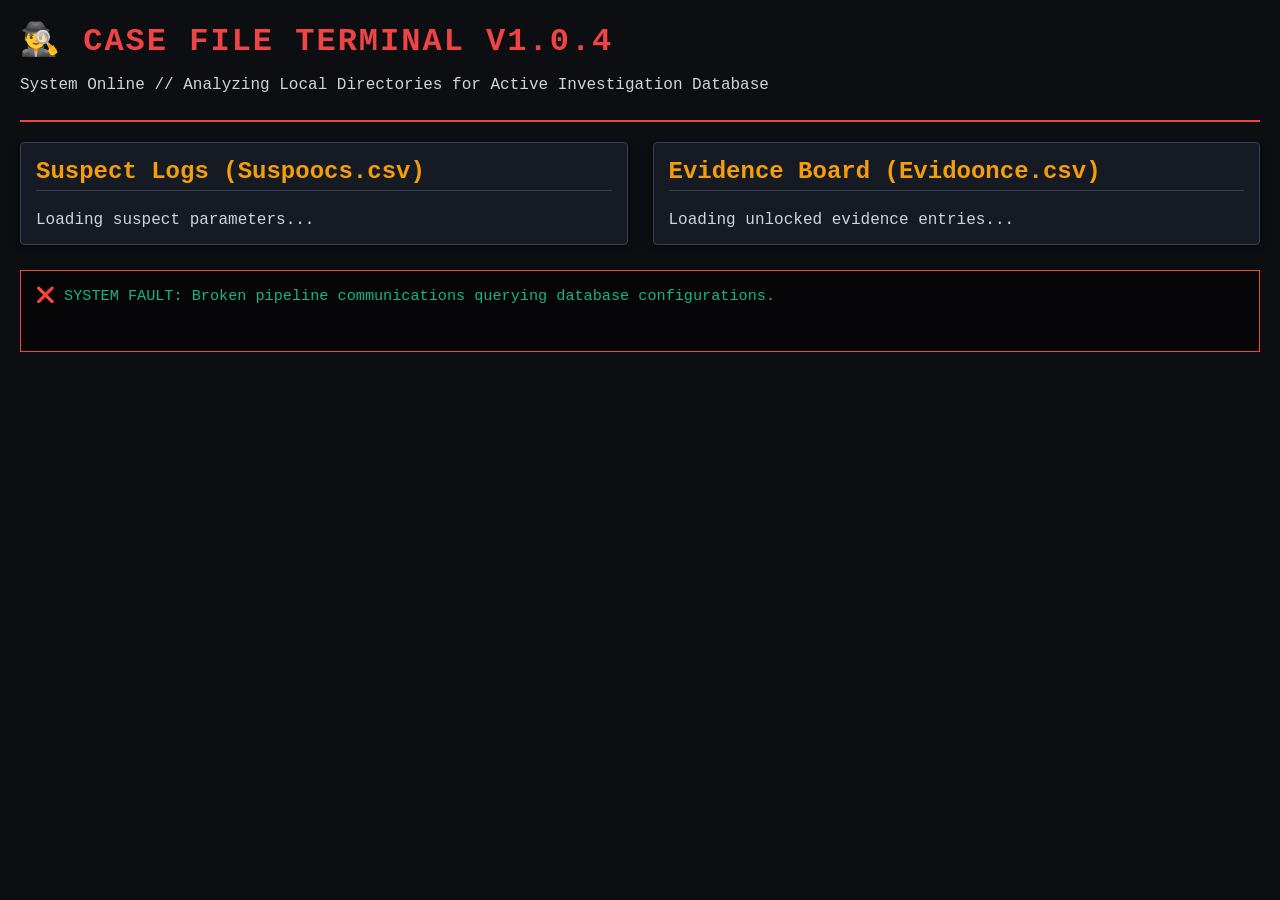
==== WebsiteCollege/index.html @ a8c86da0 "Working Prototype!!" ====
<!DOCTYPE html>
<html lang="en">
<head>
    <meta charset="UTF-8">
    <meta name="viewport" content="width=device-width, initial-scale=1.0">
    <title>CRIME SCENE INVESTIGATION TERMINAL</title>
    <style>
        body {
            font-family: 'Courier New', Courier, monospace;
            background-color: #0d0e12;
            color: #d1d5db;
            margin: 0;
            padding: 20px;
        }
        header {
            border-bottom: 2px double #ef4444;
            padding-bottom: 10px;
            margin-bottom: 20px;
        }
        h1 { color: #ef4444; margin: 0; text-transform: uppercase; letter-spacing: 2px; }
        .grid {
            display: grid;
            grid-template-columns: 1fr 1fr;
            gap: 25px;
        }
        .section-box {
            background-color: #161a22;
            border: 1px solid #374151;
            padding: 15px;
            border-radius: 4px;
            box-shadow: 0 4px 6px rgba(0,0,0,0.3);
        }
        h2 { color: #f59e0b; margin-top: 0; border-bottom: 1px solid #374151; padding-bottom: 5px; }
        .card {
            background-color: #1f2937;
            border-left: 4px solid #f59e0b;
            padding: 12px;
            margin-bottom: 10px;
            border-radius: 2px;
        }
        .evidence-card { border-left-color: #10b981; }
        .actions { margin-top: 10px; display: flex; gap: 10px; }
        button {
            font-family: 'Courier New', monospace;
            font-weight: bold;
            background-color: #374151;
            color: #fff;
            border: 1px solid #4b5563;
            padding: 6px 12px;
            cursor: pointer;
            transition: all 0.2s;
        }
        button:hover { background-color: #4b5563; }
        button.btn-accuse { background-color: #991b1b; border-color: #b91c1c; }
        button.btn-accuse:hover { background-color: #b91c1c; }
        button.btn-interrogate { background-color: #1e3a8a; border-color: #2563eb; }
        button.btn-interrogate:hover { background-color: #2563eb; }
        #log-console {
            margin-top: 25px;
            background-color: #050507;
            border: 1px solid #ef4444;
            padding: 15px;
            color: #10b981;
            font-size: 0.95rem;
            min-height: 50px;
            white-space: pre-wrap;
        }
    </style>
</head>
<body>

    <header>
        <h1>🕵️‍♂️ Case File Terminal v1.0.4</h1>
        <p>System Online // Analyzing Local Directories for Active Investigation Database</p>
    </header>

    <div class="grid">
        <!-- Suspect Profiles Section -->
        <div class="section-box">
            <h2>Suspect Logs (Suspoocs.csv)</h2>
            <div id="suspects-container">Loading suspect parameters...</div>
        </div>

        <!-- Evidence Board Section -->
        <div class="section-box">
            <h2>Evidence Board (Evidoonce.csv)</h2>
            <div id="evidence-container">Loading unlocked evidence entries...</div>
        </div>
    </div>

    <!-- Active Detective Log Output Box -->
    <div id="log-console">>> SYSTEM BOOT: Awaiting action parameters from active inspector...</div>

    <script>
        // Fetch background details and write components to layout
        async function runSystemDiagnostics() {
            try {
                // 1. Gather and populate Suspect profiles
                const suspectResponse = await fetch('/api/suspects');
                const suspects = await suspectResponse.json();
                const suspectsContainer = document.getElementById('suspects-container');
                suspectsContainer.innerHTML = '';

                suspects.forEach(suspect => {
                    // Safe mapping parameters for custom titled spreadsheets columns
                    const name = suspect.name || suspect.Name || Object.values(suspect)[0];
                    const alibi = suspect.alibi || suspect.Alibi || "No logged tracking statements.";
                    
                    const div = document.createElement('div');
                    div.className = 'card';
                    div.innerHTML = `
                        <div><strong>NAME:</strong> ${name}</div>
                        <div><strong>ALIBI:</strong> ${alibi}</div>
                        <div class="actions">
                            <button class="btn-interrogate" onclick="interrogate('${name.replace(/'/g, "\\'")}')">Interrogate</button>
                            <button class="btn-accuse" onclick="accuse('${name.replace(/'/g, "\\'")}')">Accuse Target</button>
                        </div>
                    `;
                    suspectsContainer.appendChild(div);
                });

                // 2. Gather and populate Evidence Board entries
                const evidenceResponse = await fetch('/api/evidence');
                const evidenceList = await evidenceResponse.json();
                const evidenceContainer = document.getElementById('evidence-container');
                evidenceContainer.innerHTML = '';

                if (evidenceList.length === 0 || evidenceList.error) {
                    evidenceContainer.innerHTML = '<p style="color: #6b7280;">No data items discovered on board yet.</p>';
                } else {
                    evidenceList.forEach(clue => {
                        const id = clue.id || clue.ID || "E?";
                        const description = clue.description || clue.Description || clue.details || "Undocumented item artifact properties.";
                        
                        const div = document.createElement('div');
                        div.className = 'card evidence-card';
                        div.innerHTML = `<div><strong>[${id}] LOGGED PROPERTY:</strong> ${description}</div>`;
                        evidenceContainer.appendChild(div);
                    });
                }

            } catch (error) {
                printToConsole("❌ SYSTEM FAULT: Broken pipeline communications querying database configurations.");
            }
        }

        // Post target suspect name to backend logic for interrogation progression trigger
        async function interrogate(suspectName) {
            try {
                const response = await fetch('/api/interrogate', {
                    method: 'POST',
                    headers: { 'Content-Type': 'application/json' },
                    body: JSON.stringify({ name: suspectName })
                });
                const result = await response.json();
                printToConsole(`>> Questioning ${suspectName}:\n${result.message}`);
                
                // Refresh data layers to pull any newly appended progression indices
                runSystemDiagnostics();
            } catch (err) {
                printToConsole("❌ TRANSMISSION ERROR: Questioning packet failed to deliver.");
            }
        }

        // Post choice parameters to accusation judgment route
        async function accuse(suspectName) {
            try {
                const response = await fetch('/api/accuse', {
                    method: 'POST',
                    headers: { 'Content-Type': 'application/json' },
                    body: JSON.stringify({ name: suspectName })
                });
                const result = await response.json();
                
                if (result.status === 'victory') {
                    printToConsole(`🎉 ${result.title}!\n${result.message}`);
                } else {
                    printToConsole(`🚨 ${result.title}!\n${result.message}`);
                }
            } catch (err) {
                printToConsole("❌ TRANSMISSION ERROR: Arrest warrant validation failed.");
            }
        }

        // Helper framework script printing messages onto local custom dashboard console
        function printToConsole(text) {
            document.getElementById('log-console').innerText = text;
        }

        // Run framework startup diagnostics on structural layout load completion
        window.onload = runSystemDiagnostics;
    </script>
</body>
</html>
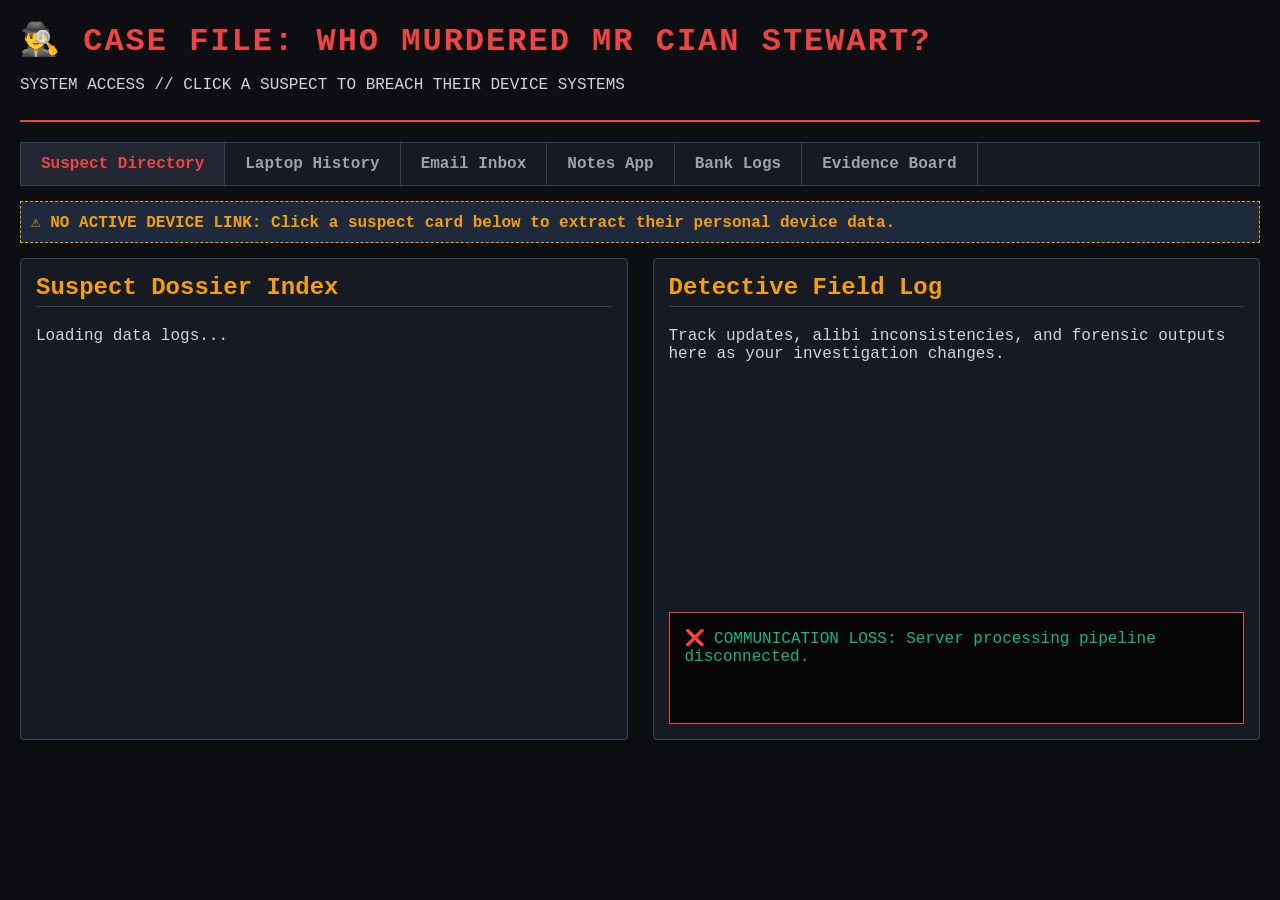
==== commit 7f6ff98c: "Finailsed game code" ====
--- a/WebsiteCollege/index.html
+++ b/WebsiteCollege/index.html
@@ -3,192 +3,268 @@
 <head>
     <meta charset="UTF-8">
     <meta name="viewport" content="width=device-width, initial-scale=1.0">
-    <title>CRIME SCENE INVESTIGATION TERMINAL</title>
+    <title>Who Murdered Mr Stewart? - Case Terminal</title>
     <style>
-        body {
-            font-family: 'Courier New', Courier, monospace;
-            background-color: #0d0e12;
-            color: #d1d5db;
-            margin: 0;
-            padding: 20px;
-        }
-        header {
-            border-bottom: 2px double #ef4444;
-            padding-bottom: 10px;
-            margin-bottom: 20px;
-        }
+        body { font-family: 'Courier New', monospace; background-color: #0d0e12; color: #d1d5db; margin: 0; padding: 20px; }
+        header { border-bottom: 2px double #ef4444; padding-bottom: 10px; margin-bottom: 20px; }
         h1 { color: #ef4444; margin: 0; text-transform: uppercase; letter-spacing: 2px; }
-        .grid {
-            display: grid;
-            grid-template-columns: 1fr 1fr;
-            gap: 25px;
-        }
-        .section-box {
-            background-color: #161a22;
-            border: 1px solid #374151;
-            padding: 15px;
-            border-radius: 4px;
-            box-shadow: 0 4px 6px rgba(0,0,0,0.3);
-        }
+        
+        .navbar ul { display: flex; list-style: none; padding: 0; background: #161a22; border: 1px solid #374151; margin: 0 0 15px 0; }
+        .navbar a { display: block; padding: 12px 20px; color: #a1a1a6; text-decoration: none; font-weight: bold; border-right: 1px solid #374151; cursor: pointer; }
+        .navbar a:hover, .navbar a.active { background: #222733; color: #ef4444; }
+        
+        .grid { display: grid; grid-template-columns: 1fr 1fr; gap: 25px; }
+        .section-box { background-color: #161a22; border: 1px solid #374151; padding: 15px; border-radius: 4px; min-height: 450px; }
+        .game-section { display: none; }
+        .game-section.active-section { display: block; }
+        
         h2 { color: #f59e0b; margin-top: 0; border-bottom: 1px solid #374151; padding-bottom: 5px; }
-        .card {
-            background-color: #1f2937;
-            border-left: 4px solid #f59e0b;
-            padding: 12px;
-            margin-bottom: 10px;
-            border-radius: 2px;
-        }
-        .evidence-card { border-left-color: #10b981; }
-        .actions { margin-top: 10px; display: flex; gap: 10px; }
-        button {
-            font-family: 'Courier New', monospace;
-            font-weight: bold;
-            background-color: #374151;
-            color: #fff;
-            border: 1px solid #4b5563;
-            padding: 6px 12px;
-            cursor: pointer;
-            transition: all 0.2s;
-        }
+        .card { background-color: #1f2937; border-left: 4px solid #f59e0b; padding: 12px; margin-bottom: 10px; border-radius: 2px; cursor: pointer; transition: 0.2s; }
+        .card:hover { background-color: #2d3748; }
+        .card.selected-suspect { border-left-color: #ef4444; background-color: #281c1c; }
+        .evidence-card { border-left-color: #10b981; cursor: default; }
+        
+        button { font-family: monospace; font-weight: bold; background-color: #374151; color: #fff; border: 1px solid #4b5563; padding: 6px 12px; cursor: pointer; margin-right: 5px; }
         button:hover { background-color: #4b5563; }
         button.btn-accuse { background-color: #991b1b; border-color: #b91c1c; }
         button.btn-accuse:hover { background-color: #b91c1c; }
-        button.btn-interrogate { background-color: #1e3a8a; border-color: #2563eb; }
-        button.btn-interrogate:hover { background-color: #2563eb; }
-        #log-console {
-            margin-top: 25px;
-            background-color: #050507;
-            border: 1px solid #ef4444;
-            padding: 15px;
-            color: #10b981;
-            font-size: 0.95rem;
-            min-height: 50px;
-            white-space: pre-wrap;
-        }
+        
+        #log-console { margin-top: 25px; background-color: #050507; border: 1px solid #ef4444; padding: 15px; color: #10b981; font-size: 1rem; min-height: 80px; white-space: pre-wrap; }
+        .active-target-banner { background: #1e293b; padding: 10px; margin-bottom: 15px; border: 1px dashed #f59e0b; color: #f59e0b; font-weight: bold; }
     </style>
 </head>
 <body>
 
     <header>
-        <h1>🕵️‍♂️ Case File Terminal v1.0.4</h1>
-        <p>System Online // Analyzing Local Directories for Active Investigation Database</p>
+        <h1>🕵️‍♂️ Case File: Who Murdered Mr Cian Stewart?</h1>
+        <p>SYSTEM ACCESS // CLICK A SUSPECT TO BREACH THEIR DEVICE SYSTEMS</p>
     </header>
 
+    <nav class="navbar">
+        <ul>
+            <li><a id="tab-Suspect" class="tab-link active" onclick="switchTab('Suspect')">Suspect Directory</a></li>
+            <li><a id="tab-Laptop" class="tab-link" onclick="switchTab('Laptop')">Laptop History</a></li>
+            <li><a id="tab-EMail" class="tab-link" onclick="switchTab('EMail')">Email Inbox</a></li>
+            <li><a id="tab-Notes" class="tab-link" onclick="switchTab('Notes')">Notes App</a></li>
+            <li><a id="tab-Bank" class="tab-link" onclick="switchTab('Bank')">Bank Logs</a></li>
+            <li><a id="tab-EvidenceBoard" class="tab-link" onclick="switchTab('EvidenceBoard')">Evidence Board</a></li>
+        </ul>
+    </nav>
+
+    <div class="active-target-banner" id="target-banner">
+        ⚠️ NO ACTIVE DEVICE LINK: Click a suspect card below to extract their personal device data.
+    </div>
+
     <div class="grid">
-        <!-- Suspect Profiles Section -->
         <div class="section-box">
-            <h2>Suspect Logs (Suspoocs.csv)</h2>
-            <div id="suspects-container">Loading suspect parameters...</div>
+            <div id="Suspect" class="game-section active-section">
+                <h2>Suspect Dossier Index</h2>
+                <div id="suspects-container">Loading data logs...</div>
+            </div>
+
+            <div id="Laptop" class="game-section">
+                <h2>Web Browser Search Logs</h2>
+                <div id="laptop-container">Select a suspect first to crack open history logs.</div>
+            </div>
+
+            <div id="EMail" class="game-section">
+                <h2>Intercepted Client Mail Invoices</h2>
+                <div id="email-container">Select a suspect first to intercept communications.</div>
+            </div>
+
+            <div id="Notes" class="game-section">
+                <h2>Decrypted Local Text Notes</h2>
+                <div id="notes-container">Select a suspect first to bypass local cryptography encryption keys.</div>
+            </div>
+
+            <div id="Bank" class="game-section">
+                <h2>Account Statement Ledger</h2>
+                <div id="bank-container">Select a suspect first to extract wire transfer assets.</div>
+            </div>
+
+            <div id="EvidenceBoard" class="game-section">
+                <h2>Recovered Crime Scene Assets (Evidoonce.csv)</h2>
+                <div id="evidence-container">Loading unlock metrics...</div>
+            </div>
         </div>
 
-        <!-- Evidence Board Section -->
-        <div class="section-box">
-            <h2>Evidence Board (Evidoonce.csv)</h2>
-            <div id="evidence-container">Loading unlocked evidence entries...</div>
+        <div class="section-box" style="display:flex; flex-direction:column; justify-content:space-between;">
+            <div>
+                <h2>Detective Field Log</h2>
+                <p>Track updates, alibi inconsistencies, and forensic outputs here as your investigation changes.</p>
+            </div>
+            <div id="log-console">>> TERMINAL INITIALIZED: Select a suspect directory line entry to begin extracting details...</div>
         </div>
     </div>
 
-    <!-- Active Detective Log Output Box -->
-    <div id="log-console">>> SYSTEM BOOT: Awaiting action parameters from active inspector...</div>
-
-    <script>
-        // Fetch background details and write components to layout
-        async function runSystemDiagnostics() {
-            try {
-                // 1. Gather and populate Suspect profiles
-                const suspectResponse = await fetch('/api/suspects');
-                const suspects = await suspectResponse.json();
-                const suspectsContainer = document.getElementById('suspects-container');
-                suspectsContainer.innerHTML = '';
+        <script>
+        let activeSuspectName = "";
+        let suspectDeviceData = {};
+
+        function switchTab(tabId) {
+            document.querySelectorAll('.game-section').forEach(sec => sec.classList.remove('active-section'));
+            document.querySelectorAll('.tab-link').forEach(link => link.classList.remove('active'));
+            
+            document.getElementById(tabId).classList.add('active-section');
+            document.getElementById('tab-' + tabId).classList.add('active');
+        }
+
+        async function fetchInitialCaseFiles() {
+            try {
+                const res = await fetch('/api/suspects');
+                const suspects = await res.json();
+                const container = document.getElementById('suspects-container');
+                container.innerHTML = '';
 
                 suspects.forEach(suspect => {
-                    // Safe mapping parameters for custom titled spreadsheets columns
-                    const name = suspect.name || suspect.Name || Object.values(suspect)[0];
-                    const alibi = suspect.alibi || suspect.Alibi || "No logged tracking statements.";
+                    // Extract fields strictly by array column positions to ignore title bugs
+                    const keys = Object.keys(suspect);
                     
+
+                    const name = suspect["SuspectNames"] || "Unknown Suspect";
+                    const age = suspect["Age"] || "Unknown";
+                    const profession = suspect["Professions"] || "Undocumented";
+                    const eyes = suspect["EyeColour"] || "Unknown";
+                    const hair = suspect["HairColour"] || "Unknown";
+                    const height = suspect["Height"] || "Unknown";
+
+
                     const div = document.createElement('div');
                     div.className = 'card';
+                    div.id = `suspect-${name.replace(/\s+/g, '-')}`;
+                    div.onclick = () => selectActiveInvestigationTarget(name);
                     div.innerHTML = `
-                        <div><strong>NAME:</strong> ${name}</div>
-                        <div><strong>ALIBI:</strong> ${alibi}</div>
-                        <div class="actions">
-                            <button class="btn-interrogate" onclick="interrogate('${name.replace(/'/g, "\\'")}')">Interrogate</button>
-                            <button class="btn-accuse" onclick="accuse('${name.replace(/'/g, "\\'")}')">Accuse Target</button>
+                        <div style="padding:4px;">
+                            <div><strong>NAME:</strong> ${name} (Age: ${age})</div>
+                            <div style="font-size:0.85rem; margin-top:5px; color:#a1a1a6;">
+                                👤 <strong>Profession:</strong> ${profession}<br>
+                                🔍 <strong>Physical Traits:</strong> ${height} tall, ${hair} hair, ${eyes} eyes
+                            </div>
+                            <div style="margin-top:10px;">
+                                <button onclick="interrogate('${name.replace(/'/g, "\\'")}', event)">Interrogate</button>
+                                <button class="btn-accuse" onclick="verifyAccusation('${name.replace(/'/g, "\\'")}', event)">Accuse</button>
+                            </div>
                         </div>
                     `;
-                    suspectsContainer.appendChild(div);
-                });
-
-                // 2. Gather and populate Evidence Board entries
-                const evidenceResponse = await fetch('/api/evidence');
-                const evidenceList = await evidenceResponse.json();
+                    container.appendChild(div);
+                });
+
+                const evidenceRes = await fetch('/api/evidence');
+                const clues = await evidenceRes.json();
                 const evidenceContainer = document.getElementById('evidence-container');
                 evidenceContainer.innerHTML = '';
 
-                if (evidenceList.length === 0 || evidenceList.error) {
-                    evidenceContainer.innerHTML = '<p style="color: #6b7280;">No data items discovered on board yet.</p>';
+                if (clues.length === 0) {
+                    evidenceContainer.innerHTML = '<div style="color:#6b7280; padding:10px;">No entries logged to evidence index yet. Interrogate suspects to find clues.</div>';
                 } else {
-                    evidenceList.forEach(clue => {
-                        const id = clue.id || clue.ID || "E?";
-                        const description = clue.description || clue.Description || clue.details || "Undocumented item artifact properties.";
-                        
+                    clues.forEach(clue => {
+                        const eKeys = Object.keys(clue);
+                        const item = clue[eKeys[0]] || "Unknown Clue Asset";
+                        const mailHint = clue[eKeys[1]] || "No emails.";
+                        const searchHint = clue[eKeys[2]] || "No searches.";
+                        const noteHint = clue[eKeys[3]] || "No notes.";
+
                         const div = document.createElement('div');
                         div.className = 'card evidence-card';
-                        div.innerHTML = `<div><strong>[${id}] LOGGED PROPERTY:</strong> ${description}</div>`;
+                        div.innerHTML = `
+                            <div style="padding:4px;">
+                                <div style="color:#10b981; font-weight:bold;">📍 CRIME SCENE CLUE: ${item}</div>
+                                <div style="font-size:0.85rem; margin-top:5px; color:#a1a1a6; border-top:1px dashed #333; padding-top:5px;">
+                                    • Intercepted Target Mail hint: "${mailHint}"<br>
+                                    • Flagged Core Web search trail: "${searchHint}"<br>
+                                    • Recovered device text scrap: "${noteHint}"
+                                </div>
+                            </div>
+                        `;
                         evidenceContainer.appendChild(div);
                     });
                 }
 
-            } catch (error) {
-                printToConsole("❌ SYSTEM FAULT: Broken pipeline communications querying database configurations.");
-            }
-        }
-
-        // Post target suspect name to backend logic for interrogation progression trigger
-        async function interrogate(suspectName) {
+            } catch (err) {
+                printLog("❌ COMMUNICATION LOSS: Server processing pipeline disconnected.");
+            }
+        }
+
+        async function selectActiveInvestigationTarget(name) {
+            activeSuspectName = name;
+            
+            document.querySelectorAll('#suspects-container .card').forEach(c => c.classList.remove('selected-suspect'));
+            const cardElement = document.getElementById(`suspect-${name.replace(/\s+/g, '-')}`);
+            if (cardElement) cardElement.classList.add('selected-suspect');
+
+            document.getElementById('target-banner').innerText = `📡 ACTIVE LINK ESTABLISHED // Target: ${name.toUpperCase()}'s Personal Laptop File Systems Opened`;
+            printLog(`>> Syncing device metrics for ${name}... Access Granted. Click the Laptop tabs above to inspect files.`);
+
+            try {
+                const response = await fetch('/api/footprint', {
+                    method: 'POST',
+                    headers: { 'Content-Type': 'application/json' },
+                    body: JSON.stringify({ name: name })
+                });
+                const result = await response.json();
+                
+                if (result.success) {
+                    suspectDeviceData = result.footprint;
+                    
+                    document.getElementById('email-container').innerHTML = `<div class="card evidence-card">📩 <strong>Incoming Mail Box:</strong><br><br>${suspectDeviceData.email}</div>`;
+                    document.getElementById('notes-container').innerHTML = `<div class="card evidence-card">📝 <strong>Saved Notepad Entry:</strong><br><br>${suspectDeviceData.notes_app}</div>`;
+                    document.getElementById('bank-container').innerHTML = `<div class="card evidence-card">💳 <strong>Transaction Ledger Properties:</strong><br><br>${suspectDeviceData.bank_history}</div>`;
+                    
+                    const searchBox = document.getElementById('laptop-container');
+                    searchBox.innerHTML = '<strong>🌐 Recent Search Engine Queries:</strong><br><br>';
+                    suspectDeviceData.search_history.forEach(query => {
+                        searchBox.innerHTML += `<div class="card evidence-card" style="border-left-color:#38bdf8;">"${query}"</div>`;
+                    });
+                }
+            } catch (err) {
+                printLog("❌ ERROR: Device data transfer package dropped.");
+            }
+        }
+
+        async function interrogate(name, event) {
+            event.stopPropagation();
             try {
                 const response = await fetch('/api/interrogate', {
                     method: 'POST',
                     headers: { 'Content-Type': 'application/json' },
-                    body: JSON.stringify({ name: suspectName })
+                    body: JSON.stringify({ name: name })
                 });
                 const result = await response.json();
-                printToConsole(`>> Questioning ${suspectName}:\n${result.message}`);
-                
-                // Refresh data layers to pull any newly appended progression indices
-                runSystemDiagnostics();
-            } catch (err) {
-                printToConsole("❌ TRANSMISSION ERROR: Questioning packet failed to deliver.");
-            }
-        }
-
-        // Post choice parameters to accusation judgment route
-        async function accuse(suspectName) {
+                printLog(`>> Interrogation Output (${name}):\n${result.message}`);
+                fetchInitialCaseFiles();
+            } catch (err) {
+                printLog("❌ TRANSMISSION ERROR: Questioning routing packet delivery block.");
+            }
+        }
+
+        async function verifyAccusation(name, event) {
+            event.stopPropagation();
+            if (!confirm(`Are you completely sure you want to issue an official arrest warrant for ${name}? This will close the Stewart case.`)) return;
+
             try {
                 const response = await fetch('/api/accuse', {
                     method: 'POST',
                     headers: { 'Content-Type': 'application/json' },
-                    body: JSON.stringify({ name: suspectName })
+                    body: JSON.stringify({ name: name })
                 });
                 const result = await response.json();
                 
-                if (result.status === 'victory') {
-                    printToConsole(`🎉 ${result.title}!\n${result.message}`);
-                } else {
-                    printToConsole(`🚨 ${result.title}!\n${result.message}`);
-                }
-            } catch (err) {
-                printToConsole("❌ TRANSMISSION ERROR: Arrest warrant validation failed.");
-            }
-        }
-
-        // Helper framework script printing messages onto local custom dashboard console
-        function printToConsole(text) {
-            document.getElementById('log-console').innerText = text;
-        }
-
-        // Run framework startup diagnostics on structural layout load completion
-        window.onload = runSystemDiagnostics;
+                document.body.innerHTML = `
+                    <div style="max-width:700px; margin:100px auto; padding:30px; background:#161a22; border:3px solid ${result.status === 'victory' ? '#10b981' : '#ef4444'}; text-align:center; border-radius:8px;">
+                        <h1 style="color:${result.status === 'victory' ? '#10b981' : '#ef4444'}">${result.title}</h1>
+                        <p style="font-size:1.25rem; line-height:1.6; margin-top:20px; font-family:monospace; color:#d1d5db;">${result.message}</p>
+                        <br><br>
+                        <button onclick="window.location.reload()" style="padding:10px 20px; background:#374151; color:#fff; border:1px solid #4b5563; font-family:monospace; cursor:pointer;">🔄 Boot Up New Investigation Session</button>
+                    </div>
+                `;
+            } catch (err) {
+                printLog("❌ CONSOLE FAULT: Judgment validation pipeline failure.");
+            }
+        }
+
+        function printLog(text) { document.getElementById('log-console').innerText = text; }
+
+        window.onload = fetchInitialCaseFiles;
     </script>
 </body>
 </html>
